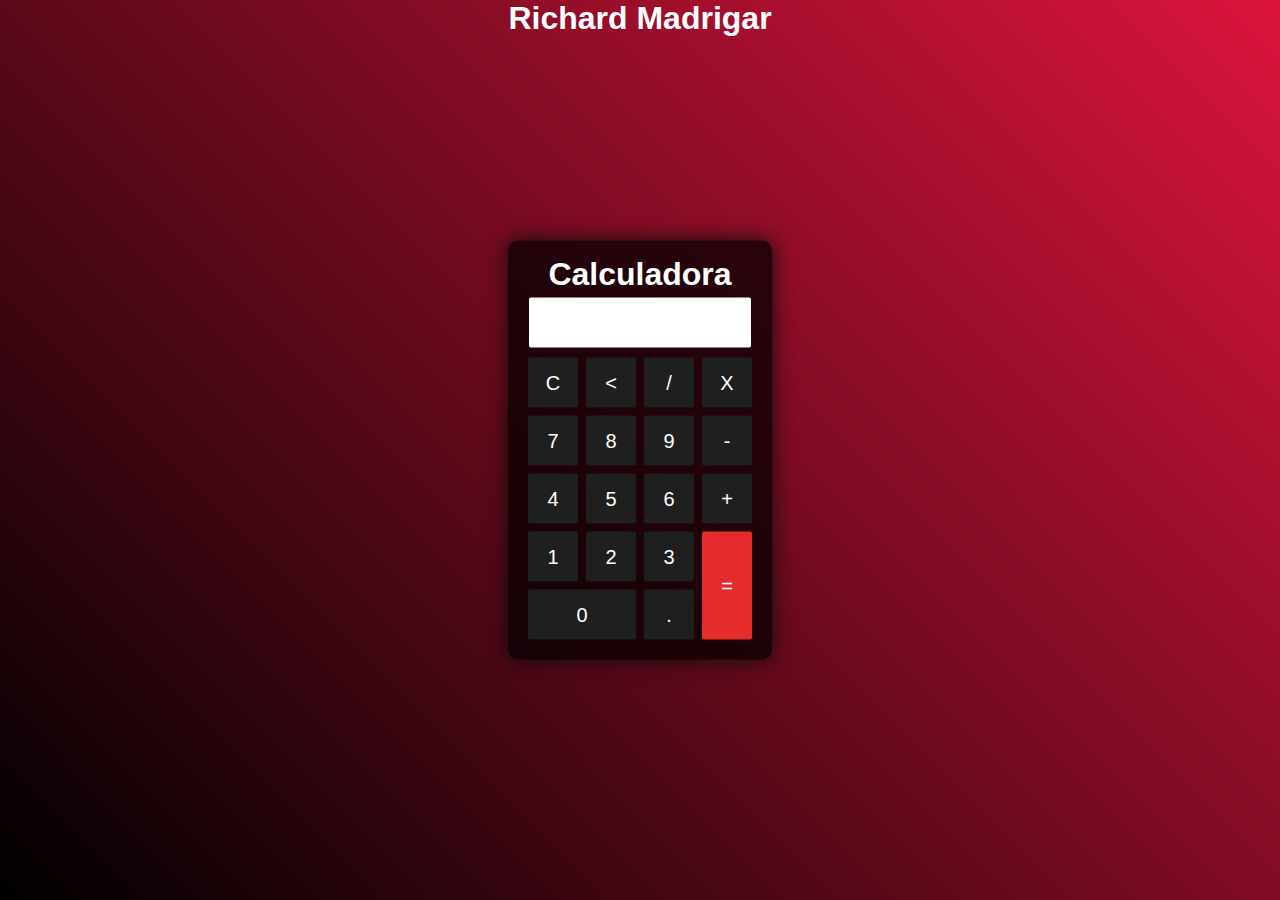
==== index.html @ 6a7e1a32 "att de pasta" ====
<!DOCTYPE html>
<html lang="en">

<head>
  <meta charset="UTF-8">
  <meta http-equiv="X-UA-Compatible" content="IE=edge">
  <meta name="viewport" content="width=device-width, initial-scale=1.0">

  <script src="./js/calc.js"></script>
  <link rel="stylesheet" href="./styles/styles.css">

  <title>Calculadora</title>
</head>

<body>
  <div class="fundo">
    <h1>Richard Madrigar</h1>
    <div class="calculadora">
      <h1>Calculadora</h1>
      <p id="resultado"></p>
      <table>
        <tr>
          <td> <button class="botao" onclick="cclear()">C</button> </td>
          <td> <button class="botao" onclick="back()">&lt;</button> </td>
          <td> <button class="botao" onclick="insert('/')">/</button> </td>
          <td> <button class="botao" onclick="insert('*')">X</button> </td>
        </tr>
        <tr>
          <td> <button class="botao" onclick="insert('7')">7</button> </td>
          <td> <button class="botao" onclick="insert('8')">8</button> </td>
          <td> <button class="botao" onclick="insert('9')">9</button> </td>
          <td> <button class="botao" onclick="insert('-')">-</button> </td>
        </tr>
        <tr>
          <td> <button class="botao" onclick="insert('4')">4</button> </td>
          <td> <button class="botao" onclick="insert('5')">5</button> </td>
          <td> <button class="botao" onclick="insert('6')">6</button> </td>
          <td> <button class="botao" onclick="insert('+')">+</button> </td>
        </tr>
        <tr>
          <td> <button class="botao" onclick="insert('1')">1</button> </td>
          <td> <button class="botao" onclick="insert('2')">2</button> </td>
          <td> <button class="botao" onclick="insert('3')">3</button> </td>
          <td rowspan="2"> <button class="botao igual" onclick="calcular()">=</button> </td>
        </tr>
        <tr>
          <td colspan="2"> <button class="botao zero" onclick="insert('0')">0</button> </td>
          <td> <button class="botao" onclick="insert('.')">.</button> </td>

        </tr>
      </table>
    </div>
  </div>
</body>

</html>
---- styles/styles.css ----
* {
  box-sizing: border-box;
  margin: 0;
  padding: 0;
}
.fundo{
  height: 100vh;

  color: #fff;
  background-image: linear-gradient(45deg, black, crimson);

  font-family: Arial, Helvetica, sans-serif;
  text-align: center;
}

.calculadora{
  background-color: rgba(0, 0, 0, 0.713);

  padding: 15px;

  top: 50%;
  left: 50%;
  transform: translate(-50%, -50%);

  position: absolute;

  border-radius: 10px;
  box-shadow: 0 0 20px rgb(14, 14, 14);
}

#resultado{
  color: black;
  background-color: #fff;
  
  padding: 10px 5px 5px 5px;

  width: 95%;
  height: 50px;

  text-align: right;

  border-radius: 2px;

  margin: 5px auto;
  font-size: 25px;
}

.botao {
  font-size: 20px;

  margin: 3px;

  width: 50px;
  height: 50px;

  background-color: rgb(31, 31, 31);
  color: #fff;
  
  border-radius: 2px;
  border: none;
  cursor: pointer;
  
  transition: .3s;
}
.botao:hover{
  background-color: black;
}


.igual{
  height: 108px;
  background-color: rgba(240, 47, 47, 0.946);
}
.igual:hover{
  background-color: rgb(245, 15, 15);
}
.zero{
  width: 108px;
}
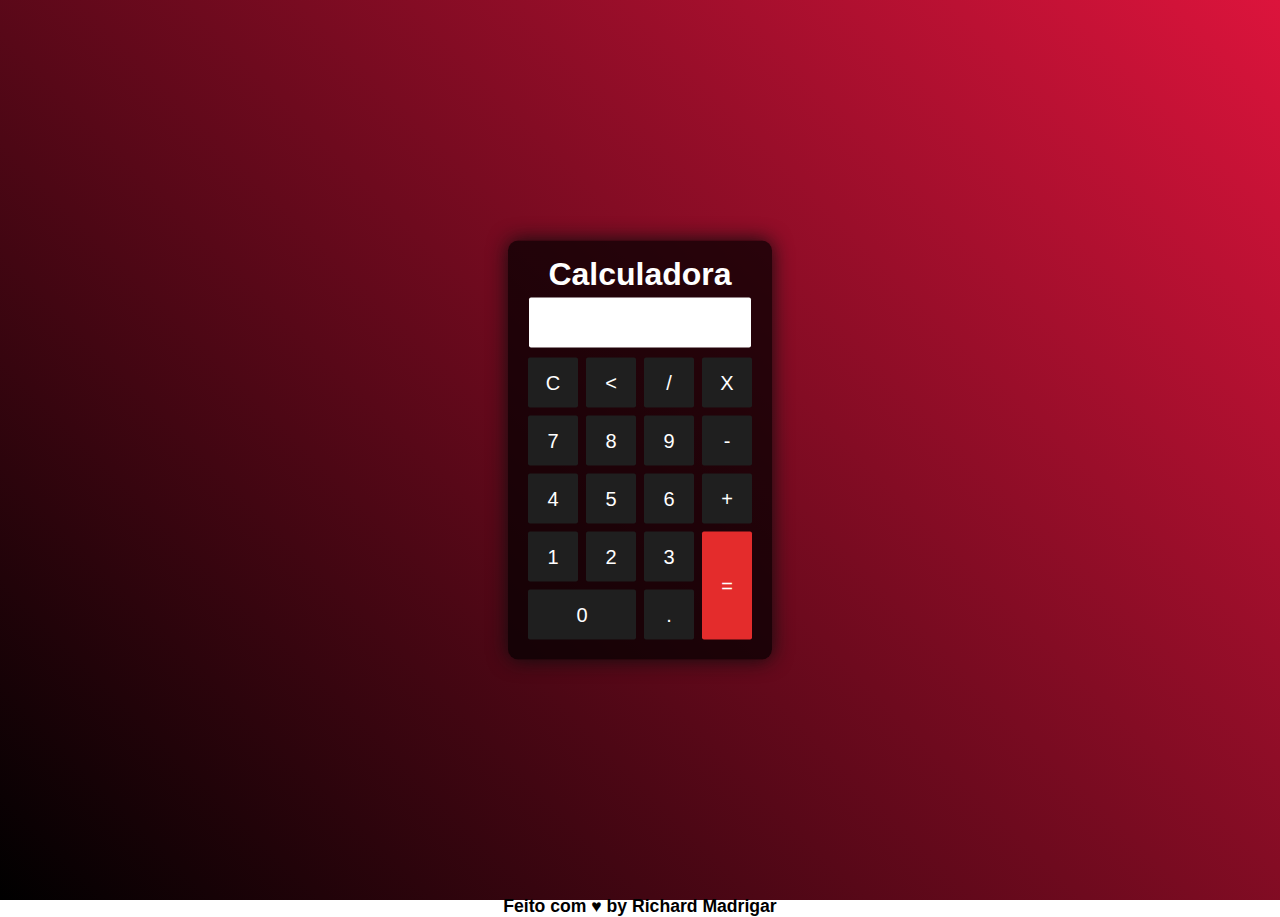
==== commit af1f498d: "att3" ====
--- a/index.html
+++ b/index.html
@@ -14,7 +14,7 @@
 
 <body>
   <div class="fundo">
-    <h1>Richard Madrigar</h1>
+    
     <div class="calculadora">
       <h1>Calculadora</h1>
       <p id="resultado"></p>
@@ -50,6 +50,8 @@
         </tr>
       </table>
     </div>
+
+    <footer>Feito com ♥ by Richard Madrigar</footer>
   </div>
 </body>
 
--- a/styles/styles.css
+++ b/styles/styles.css
@@ -76,4 +76,13 @@
 }
 .zero{
   width: 108px;
+}
+
+footer{
+  position: relative;
+  padding-top: 70%;
+
+  color: black;
+  font-size: 1.1rem;
+  font-weight: 600;
 }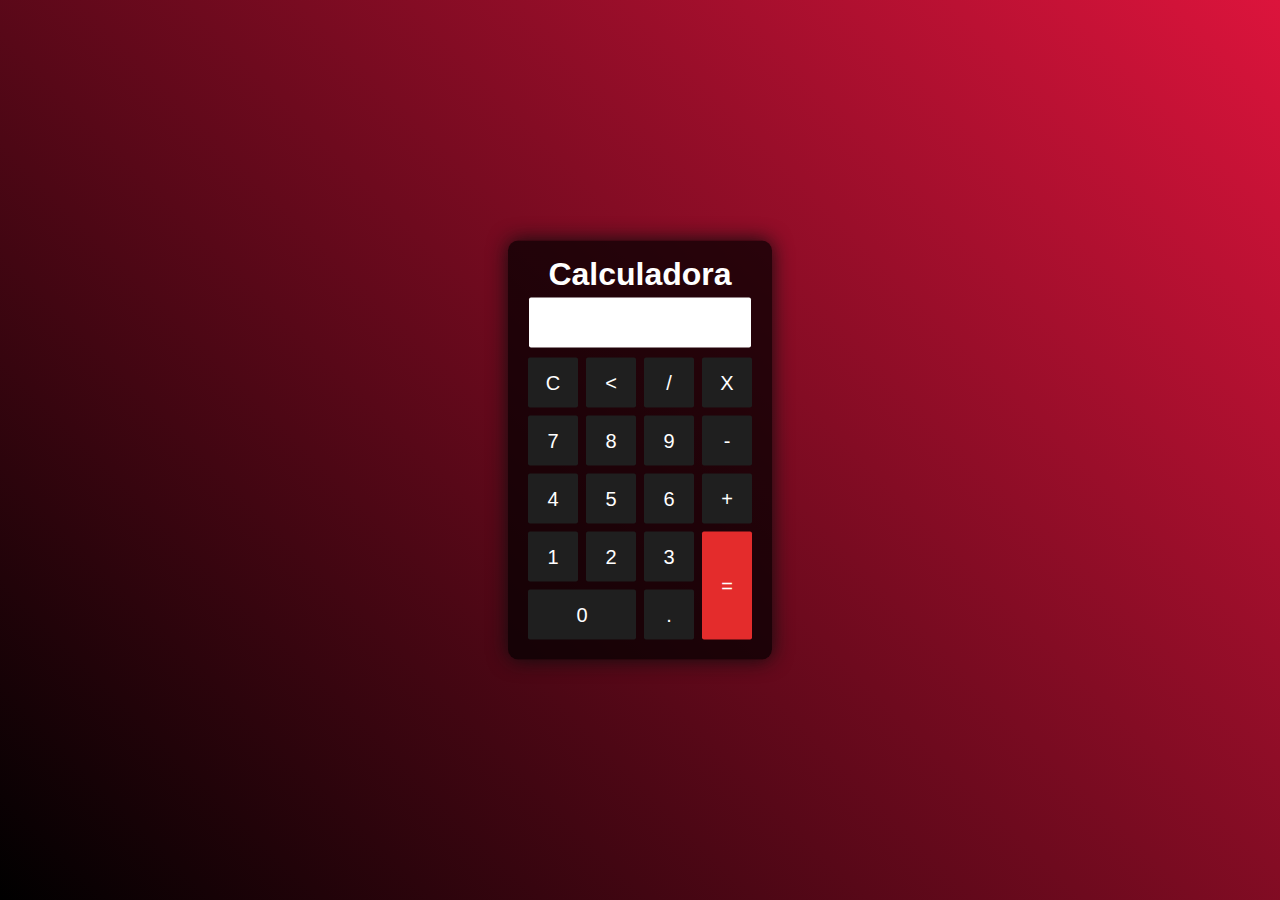
==== commit 8d767355: "att4" ====
--- a/index.html
+++ b/index.html
@@ -46,12 +46,9 @@
         <tr>
           <td colspan="2"> <button class="botao zero" onclick="insert('0')">0</button> </td>
           <td> <button class="botao" onclick="insert('.')">.</button> </td>
-
         </tr>
       </table>
     </div>
-
-    <footer>Feito com ♥ by Richard Madrigar</footer>
   </div>
 </body>
 
--- a/styles/styles.css
+++ b/styles/styles.css
@@ -78,11 +78,3 @@
   width: 108px;
 }
 
-footer{
-  position: relative;
-  padding-top: 70%;
-
-  color: black;
-  font-size: 1.1rem;
-  font-weight: 600;
-}